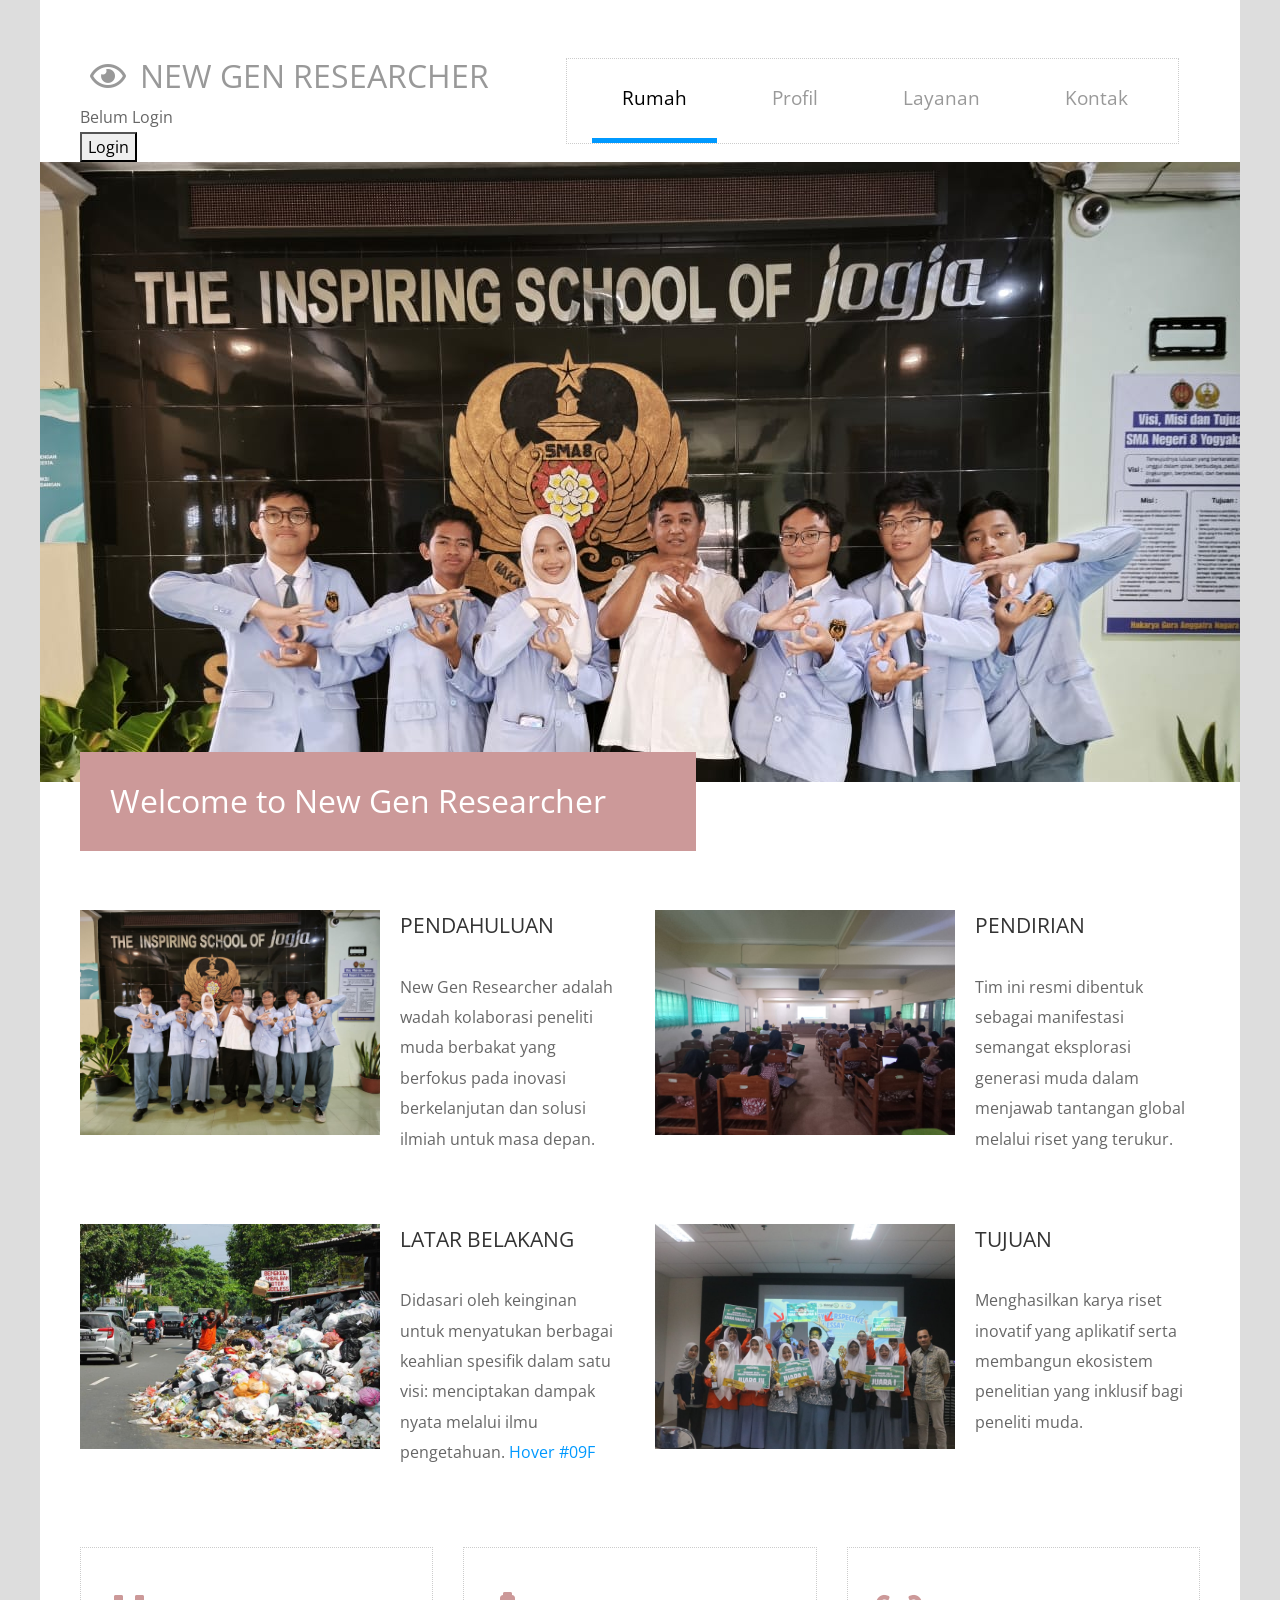
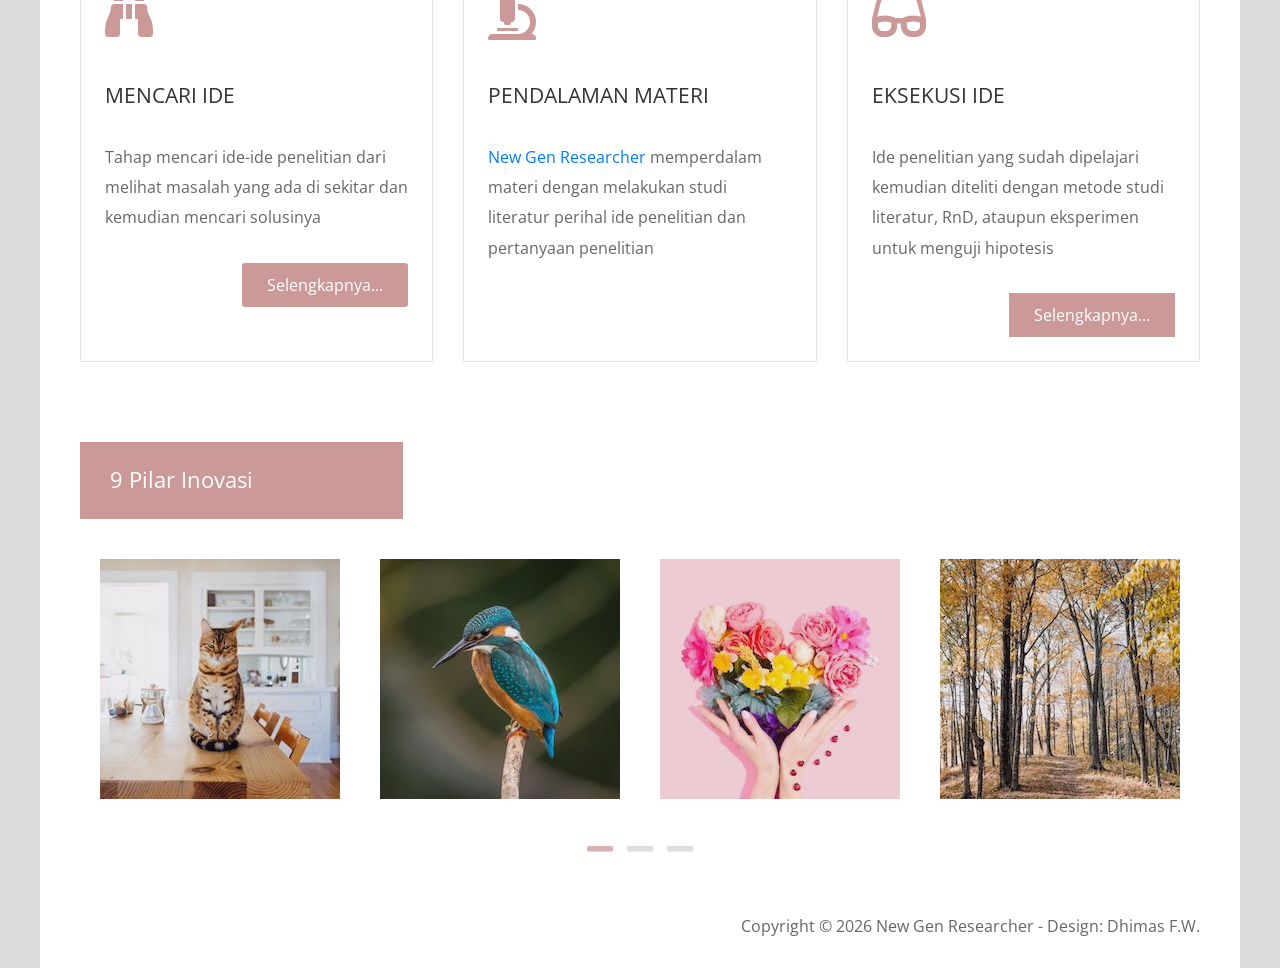
==== index.html @ 5fb8edf2 "Update index.html" ====
<!DOCTYPE html>
<html lang="en">
<head>
    <meta charset="UTF-8">
    <meta name="viewport" content="width=device-width, initial-scale=1.0">
    <meta http-equiv="X-UA-Compatible" content="ie=edge">
    
    <title>New Vision HTML CSS Template</title>
    
    <link href="https://fonts.googleapis.com/css?family=Open+Sans:400,800" rel="stylesheet" /> <!-- https://fonts.google.com/specimen/Open+Sans?selection.family=Open+Sans -->
    <link href="css/all.min.css" rel="stylesheet" /> <!-- https://fontawesome.com/ -->
    <link href="slick/slick.css" rel="stylesheet" /> <!-- https://kenwheeler.github.io/slick/ -->
    <link href="slick/slick-theme.css" rel="stylesheet" />
	<link href="css/bootstrap.min.css" rel="stylesheet" /> <!-- https://getbootstrap.com -->
	<link href="css/templatemo-new-vision.css" rel="stylesheet" />
<!--

New Vision Template

https://templatemo.com/tm-542-new-vision

-->
</head>
<body>
    <!-- Page Header -->
    <div class="container-fluid">
        <div class="tm-site-header">
            <div class="row">
                <div class="col-12 tm-site-header-col">
                    <div class="tm-site-header-left">
                        <i class="far fa-2x fa-eye tm-site-icon"></i>
                        <h1 class="tm-site-name">New Gen Researcher</h1>
						<div class="primary-button">
                                  <p id="userInfo">Belum Login</p>
                                  <div id="authArea">
                                      <button onclick="goLogin()" class"nav-cta">Login</button>
                                  </div>
                              </div>
                    </div>
                    <div class="tm-site-header-right tm-menu-container-outer">
                        
                        <!--Navbar-->
                        <nav class="navbar navbar-expand-lg">
                        
                          <!-- Collapse button -->
                          <button class="navbar-toggler toggler-example" type="button" data-toggle="collapse" data-target="#navbarSupportedContent1"
                            aria-controls="navbarSupportedContent1" aria-expanded="false" aria-label="Toggle navigation"><span class="dark-blue-text"><i
                                class="fas fa-bars fa-1x"></i></span></button>
                        
                          <!-- Collapsible content -->
                          <div class="collapse navbar-collapse tm-nav" id="navbarSupportedContent1">
                        
                            <!-- Links -->
                            <ul class="navbar-nav mr-auto">
                              <li class="nav-item active">
                                <a class="nav-link tm-nav-link" href="#">Rumah <span class="sr-only">(current)</span></a>
                              </li>
                              <li class="nav-item">
                                <a class="nav-link tm-nav-link" href="company.html">Profil</a>
                              </li>
                              <li class="nav-item">
                                <a class="nav-link tm-nav-link" href="services.html">Layanan</a>
                              </li>
                              <li class="nav-item">
                                <a class="nav-link tm-nav-link" href="contact.html">Kontak</a>
                              </li>
                            </ul>
                            <!-- Links -->
                        
                          </div>
                          <!-- Collapsible content -->
                        
                        </nav>
                        <!--/.Navbar-->
                    </div>
                </div>
            </div>
        </div>
        
        <div class="row">
            <div class="col-12">
                <div class="tm-main-bg"></div>        
            </div>
        </div>
        
        <!-- Main -->
        <main>
            <!-- Welcome section -->
            <section class="tm-welcome">
                <div class="row">
                    <div class="col-12">
                        <h2 class="tm-section-header tm-header-floating">Welcome to New Gen Researcher</h2>         
                    </div>
                </div>
                
                <div class="row tm-welcome-row">
                    <article class="col-lg-6 tm-media">
                        <img src="img/img-3x2-01.jpg" alt="Welcome image" class="img-fluid tm-media-img" />
                        <div class="tm-media-body">
                            <a href="#" class="tm-article-link"><h3 class="tm-article-title text-uppercase">Pendahuluan</h3></a>
                            <p>New Gen Researcher adalah wadah kolaborasi peneliti muda berbakat yang berfokus pada inovasi berkelanjutan dan solusi ilmiah untuk masa depan.</p>
                        </div>
                    </article>
                    <article class="col-lg-6 tm-media">
                        <img src="img/img-3x2-02.jpg" alt="Welcome image" class="img-fluid tm-media-img" />
                        <div class="tm-media-body">
                            <a href="#" class="tm-article-link"><h3 class="tm-article-title text-uppercase">Pendirian</h3></a>
                            <p>Tim ini resmi dibentuk sebagai manifestasi semangat eksplorasi generasi muda dalam menjawab tantangan global melalui riset yang terukur.</p>
                        </div>
                    </article>
                    <article class="col-lg-6 tm-media">
                        <img src="img/img-3x2-03.jpg" alt="Welcome image" class="img-fluid tm-media-img" />
                        <div class="tm-media-body">
                            <a href="#" class="tm-article-link"><h3 class="tm-article-title text-uppercase">Latar Belakang</h3></a>
                            <p>Didasari oleh keinginan untuk menyatukan berbagai keahlian spesifik dalam satu visi: menciptakan dampak nyata melalui ilmu pengetahuan. <span class="tm-hover-color">Hover #09F</span></p>
                        </div>
                    </article>
                    <article class="col-lg-6 tm-media">
                        <img src="img/img-3x2-04.jpg" alt="Welcome image" class="img-fluid tm-media-img" />
                        <div class="tm-media-body">
                            <a href="#" class="tm-article-link"><h3 class="tm-article-title text-uppercase">Tujuan</h3></a>
                            <p>Menghasilkan karya riset inovatif yang aplikatif serta membangun ekosistem penelitian yang inklusif bagi peneliti muda.</p>
                        </div>
                    </article>
                </div>
                
                <div class="row tm-welcome-row-2">
                    <div class="col-lg-4 tm-dotted-box-container">
                        <article class="tm-dotted-box">
                            <i class="fas fa-3x fa-binoculars tm-article-icon"></i>
                            <h3 class="tm-article-title">Mencari Ide</h3>
                            <p class="tm-article-text">Tahap mencari ide-ide penelitian dari melihat masalah yang ada di sekitar dan kemudian mencari solusinya</p>
                            <a class="tm-btn tm-btn-rounded tm-article-link" href="#">Selengkapnya...</a>
                        </article>    
                    </div>
                    <div class="col-lg-4 tm-dotted-box-container">
                        <article class="tm-dotted-box">
                            <i class="fas fa-3x fa-microscope tm-article-icon"></i>
                            <h3 class="tm-article-title">Pendalaman Materi</h3>
                            <p class="tm-article-text"><a rel="nofollow" target="_parent" href="https://langgengsudiwiyono-jpg.github.io/dhimastugasakhir/index.html">New Gen Researcher</a> memperdalam materi dengan melakukan studi literatur perihal ide penelitian dan pertanyaan penelitian</p>
                        </article>    
                    </div>
                    <div class="col-lg-4 tm-dotted-box-container">
                        <article class="tm-dotted-box">
                            <i class="fas fa-3x fa-glasses tm-article-icon"></i>
                            <h3 class="tm-article-title">Eksekusi Ide</h3>
                            <p class="tm-article-text">Ide penelitian yang sudah dipelajari kemudian diteliti dengan metode studi literatur, RnD, ataupun eksperimen untuk menguji hipotesis</p>
                            <a class="tm-btn tm-article-link" href="#">Selengkapnya...</a>
                        </article>
                    </div>
                </div>
            </section>
            
            <!-- Featured -->
            <section class="tm-featured">
                <div class="row">
                    <div class="col-12">
                        <h2 class="tm-section-header tm-section-header-small">9 Pilar Inovasi</h2>        
                    </div>
                </div>
                
                <!-- Carousel -->
                <div class="grid tm-carousel">
                    <figure class="effect-honey">
                        <img src="img/gallery-item-01.jpg" alt="Featured Item">
                        <figcaption>
                            <h4><i><span>IDE</span> JADI NYATA</i></h4>
                        </figcaption>
                    </figure>
                    <figure class="effect-honey">
                        <img src="img/gallery-item-02.jpg" alt="Featured Item">
                        <figcaption>
                            <h4><i><span>INOVASI</span> TANPA BATAS</i></h4>
                        </figcaption>
                    </figure>
                    <figure class="effect-honey">
                        <img src="img/gallery-item-03.jpg" alt="Featured Item">
                        <figcaption>
                            <h4><i><span>SAINS</span> UNTUK SEMUA</i></h4>
                        </figcaption>
                    </figure>
                    <figure class="effect-honey">
                        <img src="img/gallery-item-04.jpg" alt="Featured Item">
                        <figcaption>
                            <h4><i><span>REVOLUSI</span> IDE BARU</i></h4>
                        </figcaption>
                    </figure>
                    <figure class="effect-honey">
                        <img src="img/gallery-item-05.jpg" alt="Featured Item">
                        <figcaption>
                            <h4><i><span>CIPTAKAN</span> MASA DEPAN</i></h4>
                        </figcaption>
                    </figure>
                    <figure class="effect-honey">
                        <img src="img/gallery-item-06.jpg" alt="Featured Item">
                        <figcaption>
                            <h4><i><span>RISET</span> UNTUK KEMAJUAN</i></h4>
                        </figcaption>
                    </figure>
                    <figure class="effect-honey">
                        <img src="img/gallery-item-07.jpg" alt="Featured Item">
                        <figcaption>
                            <h4><i><span>ENAM</span> JIWA INOVASI</i></h4>
                        </figcaption>
                    </figure>
                    <figure class="effect-honey">
                        <img src="img/gallery-item-08.jpg" alt="Featured Item">
                        <figcaption>
                            <h4><i><span>IDE,</span> AKSI, DAMPAK</i></h4>
                        </figcaption>
                    </figure>
                </div>
            </section>
            
            <footer>
                Copyright &copy; 2026 New Gen Researcher
                
                - Design: <a href="https://templatemo.com" rel="sponsored" target="_parent" title="css templates">Dhimas F.W.</a>
            </footer>
            
        </main>
    </div>
    <script src="js/jquery-3.4.1.min.js"></script>
    <script src="slick/slick.min.js"></script>
    <script src="js/bootstrap.min.js"></script>
    <script src="js/templatemo-script.js"></script>
</body>
</html>
---- css/templatemo-new-vision.css ----
/*

New Vision Template

https://templatemo.com/tm-542-new-vision



    COLORS
    
    Title: #333 (Dark Gray)
    Text: #666 (Gray)
    Hover: #09F (Blue)
    Button: #C99 (Pink)
    
*/

ul, h1, h2, h3, h4, p, figure {
    padding: 0;
    margin: 0;
}

body {
  font-family: 'Open Sans', Arial, sans-serif;
  font-size: 16px;
  background-color: #ddd;
  overflow-x: hidden;
}

a { 
    transition: all 0.3s ease; 
    text-decoration: none;
}

a:hover { text-decoration: none; }
button:focus { outline: none; }

h1, h2, h3 {
    color: #333;
    font-weight: 400;
}

p {
    color: #666;
    line-height: 1.9;
}

.tm-color-primary { color: #09F; }

.navbar-toggler {
    padding: 10px 15px;
    border-color: #d4d4d4;
}

.container-fluid {
    max-width: 1200px;
    background-color: white;
    padding-left: 40px;
    padding-right: 40px;
}

@media (max-width: 992px) {
    .container-fluid {
        padding-left: 15px;
        padding-right: 15px;
    }
}

.tm-site-header { padding-top: 50px; }

@media (max-width: 992px) {
    .tm-site-header {
        padding-top: 30px;
        padding-bottom: 30px;
    }
}

.tm-site-header-col {
    display: flex;
    justify-content: space-between;
}

.tm-site-icon { padding: 10px; color: #999; }

.tm-site-name {
    display: inline-block;
    text-transform: uppercase;
    font-size: 2rem;
    color: #999;
}

.tm-main-bg {
    background-image: url(../img/new-vision-01.jpg);
    background-repeat: no-repeat;
    background-position: 45% top;
    height: 800px;
    min-height: 500px;
    margin-left: -40px;
    margin-right: -40px;
}

.tm-about-bg { background-image: url(../img/new-vision-02.jpg); }
.tm-services-bg { background-image: url(../img/new-vision-03.jpg); }
.tm-contact-bg { background-image: url(../img/new-vision-04.jpg); }

@media (max-width: 992px) {
    .tm-contact-bg { background-position: 80% top; }
}

nav > ul > li { list-style: none; }

.tm-nav {
    border: 1px dotted #ccc;
    margin: 0 5px 10px;
}

.tm-nav > ul {
    display: flex;
    flex-direction: row;
    padding-right: 20px;
}

@media (max-width: 992px) {
    .tm-nav > ul {
        flex-direction: column;
        padding-right: 0;
    }
}

.tm-nav-link {
    font-size: 1.2rem;
    text-decoration: none;
    color: #999;
    display: inline-block;
    padding: 25px 30px;
    margin-left: 25px;
    border-bottom: 5px solid transparent;
}

@media (min-width: 1080px) {
    .navbar-expand-lg .navbar-nav .nav-link {
        padding-right: 30px;
        padding-left: 30px;
    }    
}

.nav-item .tm-nav-link:hover,
.nav-item.active .tm-nav-link {
    color: #000;
    border-bottom: 5px solid #09F;
    border-left: none;
}

@media (max-width: 992px) {
    .navbar-nav .tm-nav-link {
        margin-left: 0;
        margin-bottom: 10px;
        width: 100%;
        display: block;
        padding: 10px 20px;
    }
    
    .nav-item .tm-nav-link {
        border-left: 5px solid transparent;
        border-bottom: none;
    }
    
    .nav-item .tm-nav-link:hover, 
    .nav-item.active .tm-nav-link {
        border-left: 5px solid #09F;
        border-bottom: none;
    }
}

.tm-mobile-menu { display: none; }

.tm-mobile-menu.active.focus, 
.tm-mobile-menu.active:focus,
.tm-mobile-menu.focus, 
.tm-mobile-menu:active.focus, 
.tm-mobile-menu:active:focus, 
.tm-mobile-menu:focus {
  outline: none;
  box-shadow: none;
  background-color: white;
}

.tm-menu-container-outer {
    display: flex;
    justify-content: flex-end;
}

.tm-menu-container {
    display: inline-block;
    margin-right: -20px;
}

@media (max-width: 992px) {
    .tm-menu-container {
        position: absolute;
        right: 30px;
        top: 0;
    }
    
    .tm-mobile-menu {
        display: block;
        padding: 10px 15px;
        border-radius: 3px;
        background-color: transparent;
    }
    
    .tm-nav {
        height: 0;
        transition: all 0.3s ease;
        position: absolute;
        right: 0;
        top: 44px;
        z-index: 1000;
        background-color: white;
        margin: 0;
        min-width: 180px;
    }
    
    .tm-nav.show { height: auto; }
    
    #navbarSupportedContent1 {
        position: absolute;
        top: 50px;
        right: 0px;
        z-index: 1000;
        background-color: white;
    }
}

.tm-section-header {
    display: inline-block;
    background-color: #c99;
    color: white;
    padding: 30px 90px 30px 30px;
    margin: 0;
}

@media (max-width: 500px) {
    .tm-section-header { padding: 20px; }
}

.tm-section-header-small {
    font-size: 1.4rem;
    padding: 25px 150px 25px 30px;
}

.tm-header-floating {
    position: absolute;
    z-index: 100;
    top: -30px;
}

.tm-welcome-row {
    margin-top: 128px;
    margin-bottom: 10px;
}

.tm-welcome-row-2 { margin-bottom: 45px; }

.tm-article-link:hover .tm-article-title { color: #09F; }
.tm-hover-color { color: #09F; }

.tm-article-title {
    margin-bottom: 30px;
    transition: all 0.3s ease;
}

.tm-media {
    display: flex;
    align-items: flex-start;
    margin-bottom: 70px;
}

.tm-media-v-center { align-items: center; }

.tm-media-img {
    margin-right: 20px;
    width: 55%;
    max-width: 300px;
}

.tm-media-body {
    margin-right: 10px;
    width: 45%;
}

@media (max-width: 992px) {
    .tm-media-body { width: auto; }
}

@media (max-width: 480px) {
    .tm-media { flex-direction: column; }
    .tm-media-img { width: auto; }
    
    .tm-media-body {
        max-width: 300px;
        margin-right: 0;
        margin-top: 20px;
    }
}

.tm-dotted-box-container { margin-bottom: 35px; }

.tm-dotted-box {
    display: flex;
    flex-direction: column;
    border: 1px dotted #ccc;
    padding: 24px;
    height: 100%;
}

.tm-article-icon {
    color: #C99;
    margin-top: 20px;
    margin-bottom: 40px;
}

.tm-article-title {
    font-size: 1.3rem;
    text-transform: uppercase;
    line-height: 1.5;
}

.tm-article-title,
.tm-article-text {
    margin-bottom: 30px;
}

.tm-article-link { align-self: flex-end; }

.tm-btn {
    background-color: #C99;
    color: white;
    padding: 10px 25px;
}

.tm-btn:hover,
.tm-btn:focus {
    background-color: #924141;
    text-decoration: none;
    color: white;
}

.tm-btn-rounded { border-radius: 3px; }

.tm-carousel {
    padding-top: 40px;
    padding-bottom: 35px;
    margin-left: auto;
    margin-right: auto;
}

@media (max-width: 992px) {
    .tm-carousel { max-width: 800px; }
}

@media (max-width: 420px) {
    .tm-carousel { max-width: 240px; }
}

.tm-featured { margin-bottom: 50px; }
.slick-dots li { width: 30px; }
.slick-dots li button { width: 30px; }

.slick-dots li button:before {
    font-family: "Font Awesome 5 Free";
    font-size: 30px;
    font-weight: 900;
    content: "\f068";
    color: #ddd;
    opacity: 1;
    width: 30px;
    transition: all 0.3s ease;
}

.slick-dots li button:hover:before, 
.slick-dots li button:focus:before,
.slick-dots li.slick-active button:before {
    color: #C99;
}

footer {
    color: #666;
    padding-top: 30px;
    padding-bottom: 30px;
    text-align: right;
}

footer a { color: #666; }

footer a:hover {
    color: #09F;
    text-decoration: none;
}

/* Hover Effect */
/* Common style */
.grid figure {
  position: relative;
  float: left;
  overflow: hidden;
  margin-left: 20px;
  margin-right: 20px;
  background: #3085a3;
  text-align: center;
  cursor: pointer;
}

@media (max-width: 768px) {
    .grid figure {
        margin-left: 10px;
        margin-right: 10px;
    }
}

.grid figure img {
  position: relative;
  display: block;
  min-height: 100%;
  max-width: 100%;
  opacity: 0.8;
}

.grid figure figcaption {
  padding: 2em;
  color: #fff;
  text-transform: uppercase;
  font-size: 1.25em;
  -webkit-backface-visibility: hidden;
  backface-visibility: hidden;
}

.grid figure figcaption::before,
.grid figure figcaption::after {
  pointer-events: none;
}

.grid figure figcaption,
.grid figure figcaption > a {
  position: absolute;
  top: 0;
  left: 0;
  width: 100%;
  height: 100%;
}

/* Anchor will cover the whole item by default */
/* For some effects it will show as a button */
.grid figure figcaption > a {
  z-index: 1000;
  text-indent: 200%;
  white-space: nowrap;
  font-size: 0;
  opacity: 0;
}

.grid figure h4 {
  word-spacing: -0.15em;
  font-weight: 300;
}

.grid figure h4 span { font-weight: 800; }

.grid figure h4,
.grid figure p {
  margin: 10px 0 0;
}

.grid figure p {
  letter-spacing: 1px;
  font-size: 68.5%;
}

/*---------------*/
/***** Honey *****/
/*---------------*/

figure.effect-honey {
  background: #4a3753;
  max-width: 240px;
}

figure.effect-honey img {
  opacity: 0.9;
  -webkit-transition: opacity 0.35s;
  transition: opacity 0.35s;
}

figure.effect-honey:hover img { opacity: 0.5; }

figure.effect-honey figcaption::before {
  position: absolute;
  bottom: 0;
  left: 0;
  width: 100%;
  height: 10px;
  background: #3496d8;
  content: "";
  -webkit-transform: translate3d(0, 10px, 0);
  transform: translate3d(0, 10px, 0);
}

figure.effect-honey h4 {
  position: absolute;
  bottom: 0;
  left: 0;
  padding: 1em 1.5em;
  width: 100%;
  text-align: left;
  -webkit-transform: translate3d(0, -30px, 0);
  transform: translate3d(0, -30px, 0);
}

figure.effect-honey h4 i {
  font-style: normal;
  opacity: 0;
  -webkit-transition: opacity 0.35s, -webkit-transform 0.35s;
  transition: opacity 0.35s, transform 0.35s;
  -webkit-transform: translate3d(0, -30px, 0);
  transform: translate3d(0, -30px, 0);
}

figure.effect-honey figcaption::before,
figure.effect-honey h4 {
  -webkit-transition: -webkit-transform 0.35s;
  transition: transform 0.35s;
}

figure.effect-honey:hover figcaption::before,
figure.effect-honey:hover h4,
figure.effect-honey:hover h4 i {
  opacity: 1;
  -webkit-transform: translate3d(0, 0, 0);
  transform: translate3d(0, 0, 0);
}

/* Our Company */
.tm-about { max-width: 975px; }

.tm-about-icon {
    color: #09F;
    min-width: 235px;
    display: flex;
    justify-content: center;
}

@media (max-width: 600px) {
    .tm-about-icon {
        padding-bottom: 50px;
        margin-left: auto;
        margin-right: auto;
        min-width: 160px;
    }
}

.tm-about-1 {
    padding: 30px;
    max-width: 540px;
}

/*---------------*/
/***** Zoe *****/
/*---------------*/

.grid figure.effect-zoe { background: transparent; }

figure.effect-zoe figcaption {
	top: auto;
	bottom: 0;
	padding: 15px 15px 0;
	height: 5em;
	background: rgba(255,255,255,0.7);
	color: #3c4a50;
	-webkit-transition: -webkit-transform 0.35s;
	transition: transform 0.35s;
	-webkit-transform: translate3d(0,100%,0);
	transform: translate3d(0,100%,0);
}

figure.effect-zoe p.icon-links a {
	color: #3c4a50;
	font-size: 1.4em;
	padding: 5px 10px;
}

figure.effect-zoe:hover p.icon-links a:hover,
figure.effect-zoe:hover p.icon-links a:focus {
	color: #09F;
}

figure.effect-zoe p.description {
	position: absolute;
	bottom: 8em;
	padding: 2em;
	color: #fff;
	text-transform: none;
	font-size: 90%;
	opacity: 0;
	-webkit-transition: opacity 0.35s;
	transition: opacity 0.35s;
	-webkit-backface-visibility: hidden; /* Fix for Chrome 37.0.2062.120 (Mac) */
}

figure.effect-zoe h2,
figure.effect-zoe p.icon-links a {
	-webkit-transition: all 0.35s;
	transition: all 0.35s;
	-webkit-transform: translate3d(0,200%,0);
	transform: translate3d(0,200%,0);
}

figure.effect-zoe p.icon-links a span::before {
	display: inline-block;
	padding: 8px 10px;
	font-family: 'feathericons';
	speak: none;
	-webkit-font-smoothing: antialiased;
	-moz-osx-font-smoothing: grayscale;
}

.icon-eye::before { content: '\e000'; }
.icon-paper-clip::before { content: '\e001'; }
.icon-heart::before { content: '\e024'; }
figure.effect-zoe h2 { font-size: 1.2rem; }
figure.effect-zoe:hover p.description { opacity: 1; }

figure.effect-zoe:hover figcaption,
figure.effect-zoe:hover h2,
figure.effect-zoe:hover p.icon-links a {
	-webkit-transform: translate3d(0,0,0);
	transform: translate3d(0,0,0);
}

figure.effect-zoe:hover h2 {
	-webkit-transition-delay: 0.05s;
	transition-delay: 0.05s;
}

figure.effect-zoe:hover p.icon-links a:nth-child(3) {
	-webkit-transition-delay: 0.1s;
	transition-delay: 0.1s;
}

figure.effect-zoe:hover p.icon-links a:nth-child(2) {
	-webkit-transition-delay: 0.15s;
	transition-delay: 0.15s;
}

figure.effect-zoe:hover p.icon-links a:first-child {
	-webkit-transition-delay: 0.2s;
	transition-delay: 0.2s;
}

.tm-services {
    max-width: 1080px;
    margin-left: auto;
    margin-right: auto;
    margin-bottom: 20px;
}

@media (max-width: 768px) {
    .tm-services { max-width: 510px; }
}

.tm-services-img {
    max-width: 240px;
    margin: 0 auto 40px;
}

.tm-service-description {
    font-size: 1.1rem;
    color: #09F;
    text-align: center;
    margin-top: 20px;
}

.tm-solid-border {
    border: 1px solid #CCCDCE;
    padding: 40px;
}

.tm-service-icon {
    text-align: center;
    min-width: 125px;
    margin-right: 15px;
    color: #09F;
}

.tm-approach-row {
    max-width: 1082px;
    margin-left: auto;
    margin-right: auto;
    margin-bottom: 30px;
}

.tm-approach-box {
    margin-left: 12px;
    margin-right: 12px;
}

@media (max-width: 992px) {
    .tm-approach-box {
        margin-left: auto;
        margin-right: auto;
    }
}

.tm-media-2 { margin-bottom: 54px; }

@media (max-width: 992px) {
    .tm-media-2 { margin-bottom: 30px; }
}

@media (max-width: 880px) and (min-width: 768px) {
    .tm-media-2 { flex-direction: column; }
    .tm-service-icon { margin-bottom: 30px; }
}

@media (max-width: 480px) {
    .tm-service-icon {
        margin-right: 0;
        margin-bottom: 30px;
    }
}

.tm-partners {
    max-width: 1020px;
    margin-top: 30px;
}

.tm-partners img {
    margin-left: 10px;
    margin-right: 10px;
}

.tm-partner-text {
    margin-top: 40px;
    max-width: 830px;
}

.form-group { margin-bottom: 40px; }

.tm-btn-primary {
    color: white;
    background-color: #C99;
    font-size: 1.2rem;
    padding: 12px 30px;
}

.tm-btn-primary:hover,
.tm-btn-primary:focus {
    color: white;
    background-color: #a64b4b;
}

.tm-link { color: #666; }
.tm-contact-box { padding: 65px; }

.mapouter{
    position:relative;
    text-align:right;
    height:440px;
    padding-left: 60px;
    padding-right: 60px;
    width:100%;
}

.gmap_canvas {
    overflow:hidden;
    background:none!important;
    height:440px;
    width:100%;
}

.tm-ul-hyphen li {
    list-style-type: none;
    line-height: 1.9;
    color: #666;
}

.tm-ul-hyphen li:before {
    content: '-';
    margin-right: 5px;
}

.tm-contact-l,
.tm-contact-r {
    padding-left: 75px;
    padding-right: 75px;
}

@media (max-width: 992px) {
    .mapouter,
    .tm-contact-l,
    .tm-contact-r,
    .tm-contact-box {
        padding-left: 30px;
        padding-right: 30px;
    }
}

@media (max-width: 768px) {
    .tm-contact-r { margin-top: 50px; }
    
    .mapouter,
    .tm-contact-l,
    .tm-contact-r,
    .tm-contact-box {
        padding-left: 20px;
        padding-right: 20px;
    }
}
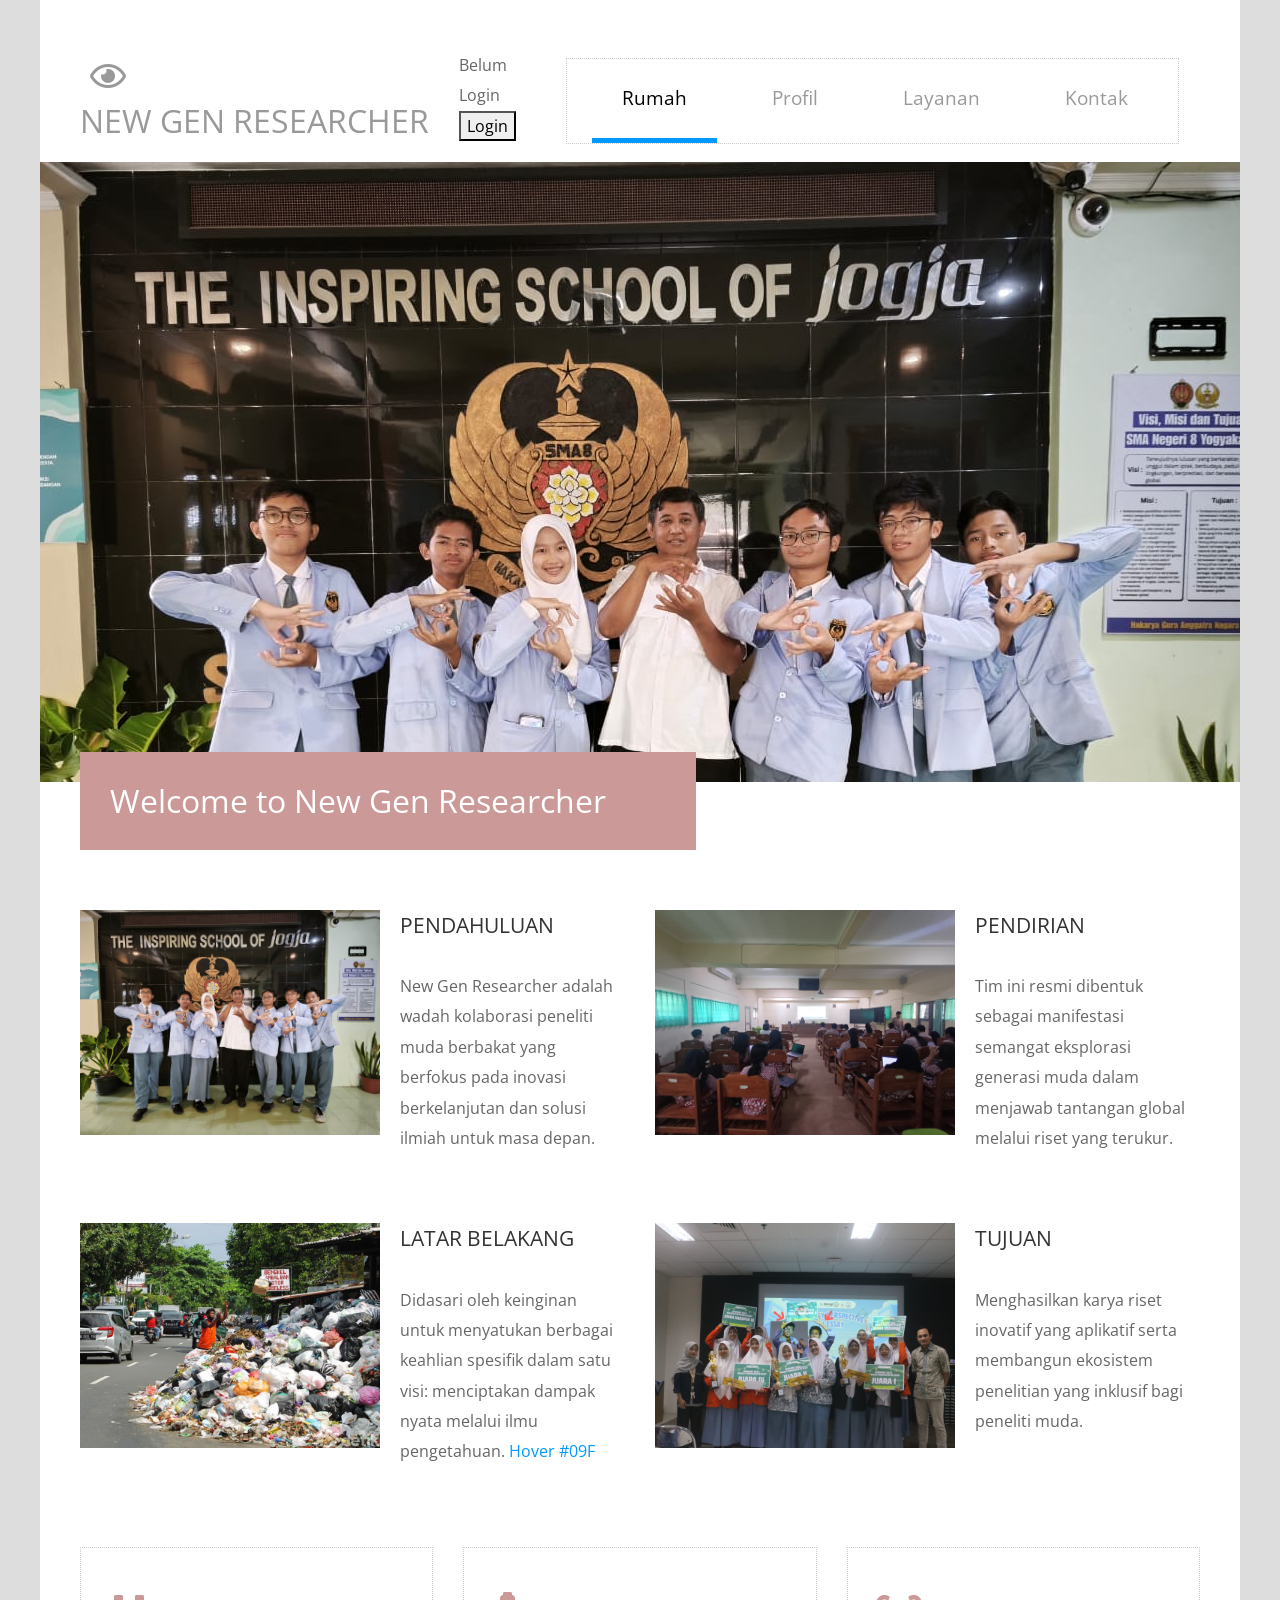
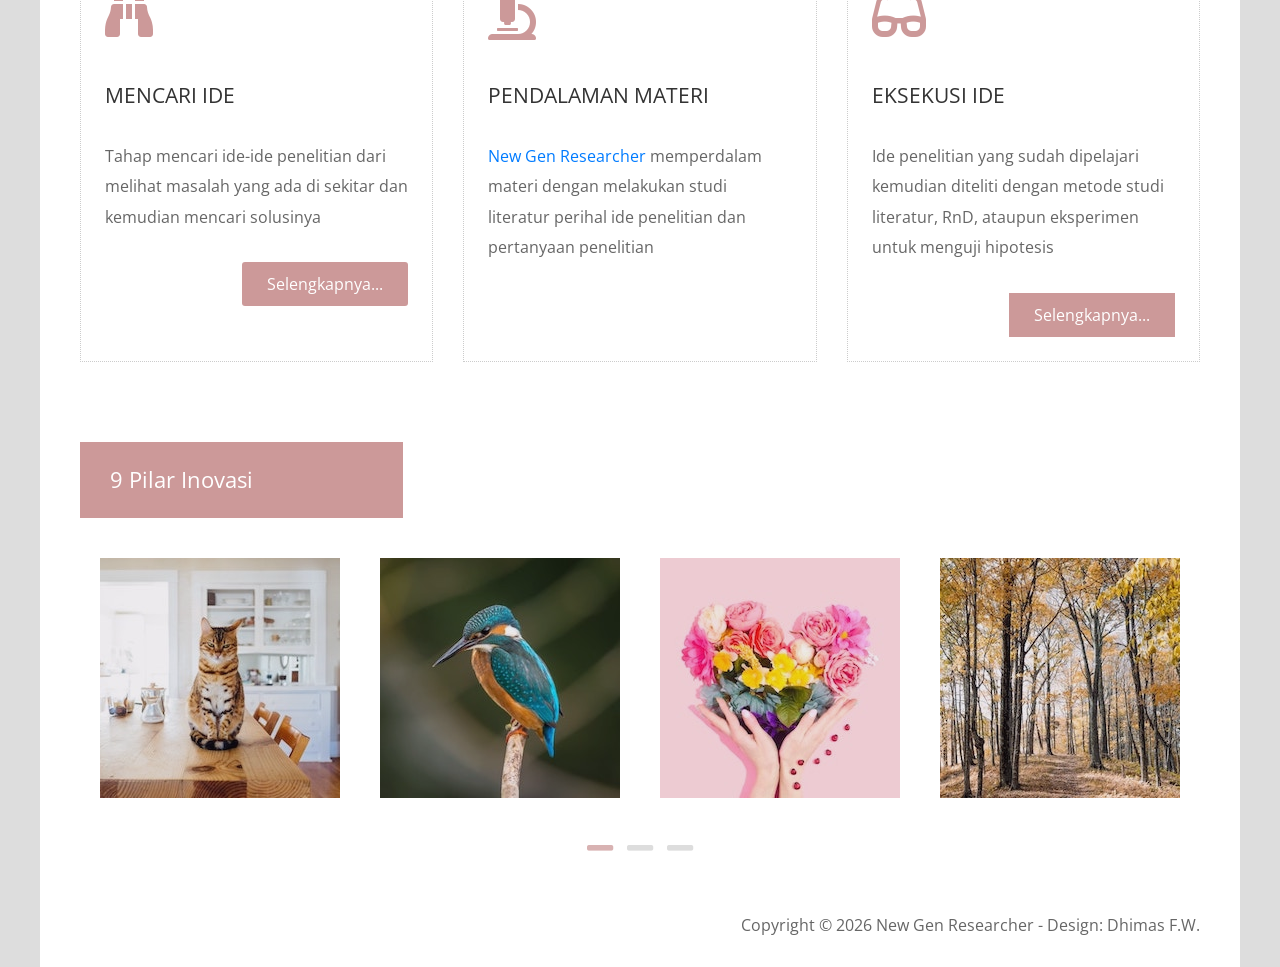
==== commit c1d76b2a: "Update index.html" ====
--- a/index.html
+++ b/index.html
@@ -30,12 +30,12 @@
                     <div class="tm-site-header-left">
                         <i class="far fa-2x fa-eye tm-site-icon"></i>
                         <h1 class="tm-site-name">New Gen Researcher</h1>
-						<div class="primary-button">
-                                  <p id="userInfo">Belum Login</p>
-                                  <div id="authArea">
-                                      <button onclick="goLogin()" class"nav-cta">Login</button>
-                                  </div>
-                              </div>
+                    </div>
+					<div class="primary-button">
+                        <p id="userInfo">Belum Login</p>
+                        <div id="authArea">
+                            <button onclick="goLogin()" class"nav-cta">Login</button>
+                        </div>
                     </div>
                     <div class="tm-site-header-right tm-menu-container-outer">
                         
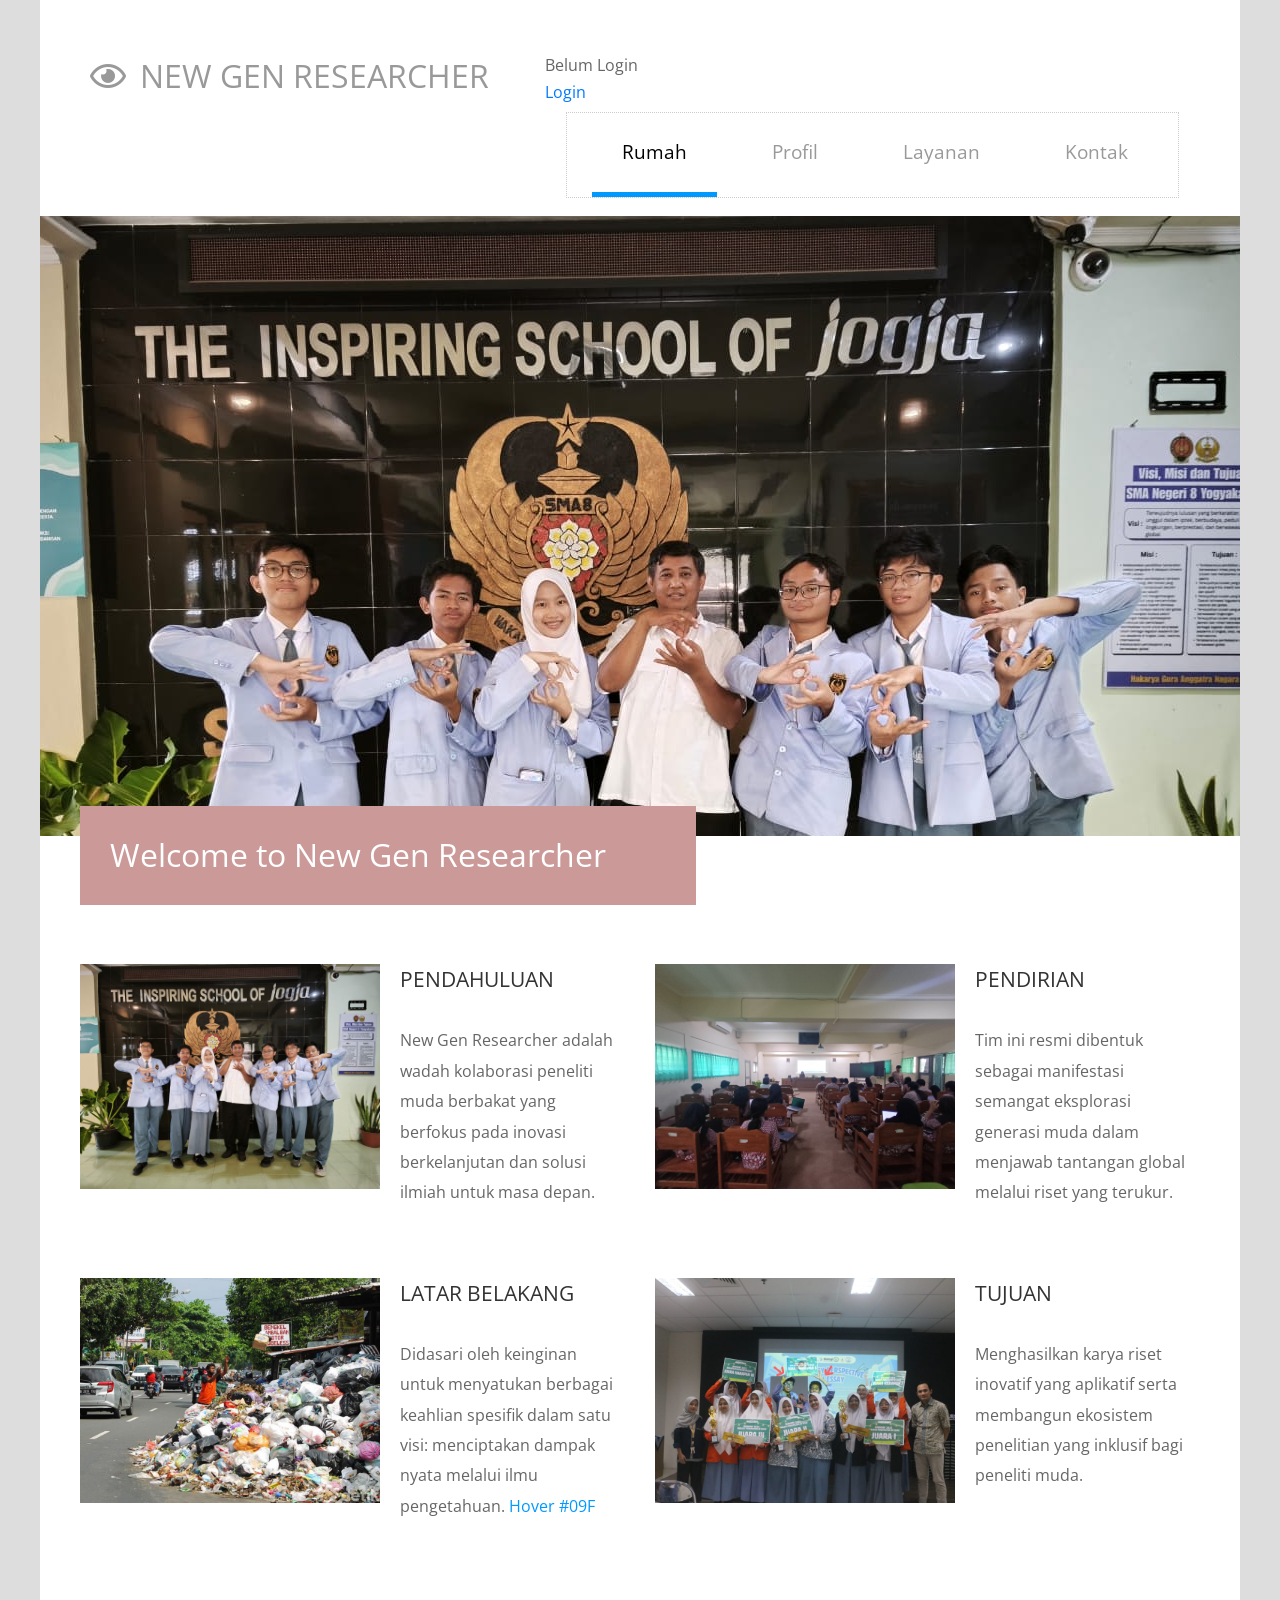
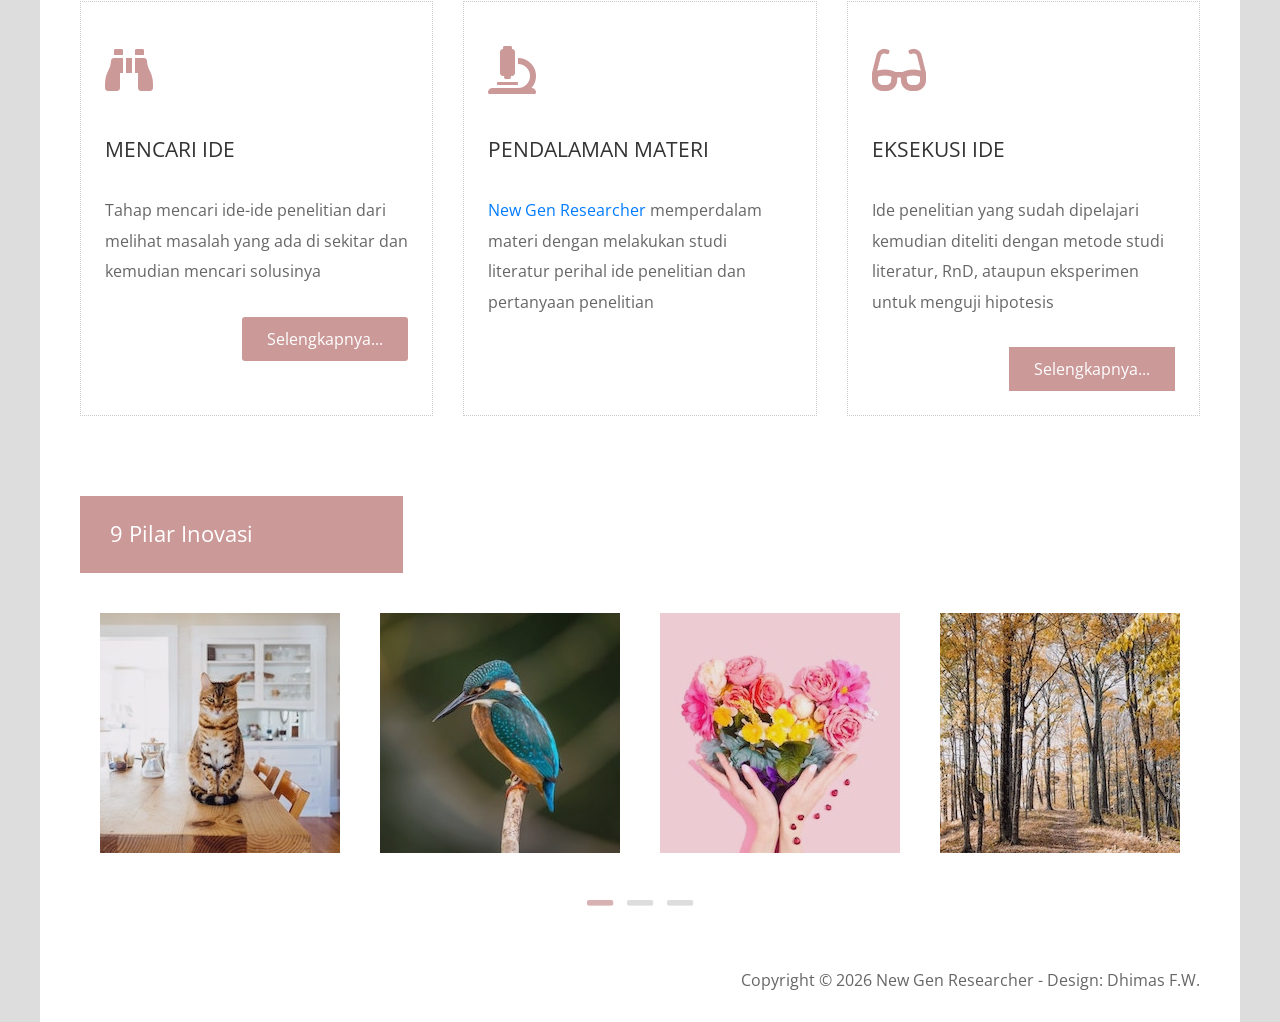
==== commit d150e845: "Update index.html" ====
--- a/index.html
+++ b/index.html
@@ -31,11 +31,12 @@
                         <i class="far fa-2x fa-eye tm-site-icon"></i>
                         <h1 class="tm-site-name">New Gen Researcher</h1>
                     </div>
-					<div class="primary-button">
-                        <p id="userInfo">Belum Login</p>
-                        <div id="authArea">
-                            <button onclick="goLogin()" class"nav-cta">Login</button>
-                        </div>
+				<div class="primary-button">
+                    <p id="userInfo">Belum Login</p>
+                    <div id="authArea">
+      	                <a href="login/login.html" class="nav-cta">
+                           Login
+                        </a>
                     </div>
                     <div class="tm-site-header-right tm-menu-container-outer">
                         
@@ -217,12 +218,13 @@
                 
                 - Design: <a href="https://templatemo.com" rel="sponsored" target="_parent" title="css templates">Dhimas F.W.</a>
             </footer>
-            
+
         </main>
     </div>
     <script src="js/jquery-3.4.1.min.js"></script>
     <script src="slick/slick.min.js"></script>
     <script src="js/bootstrap.min.js"></script>
     <script src="js/templatemo-script.js"></script>
+	<script src="login/js/welcome.js"></script>
 </body>
 </html>
